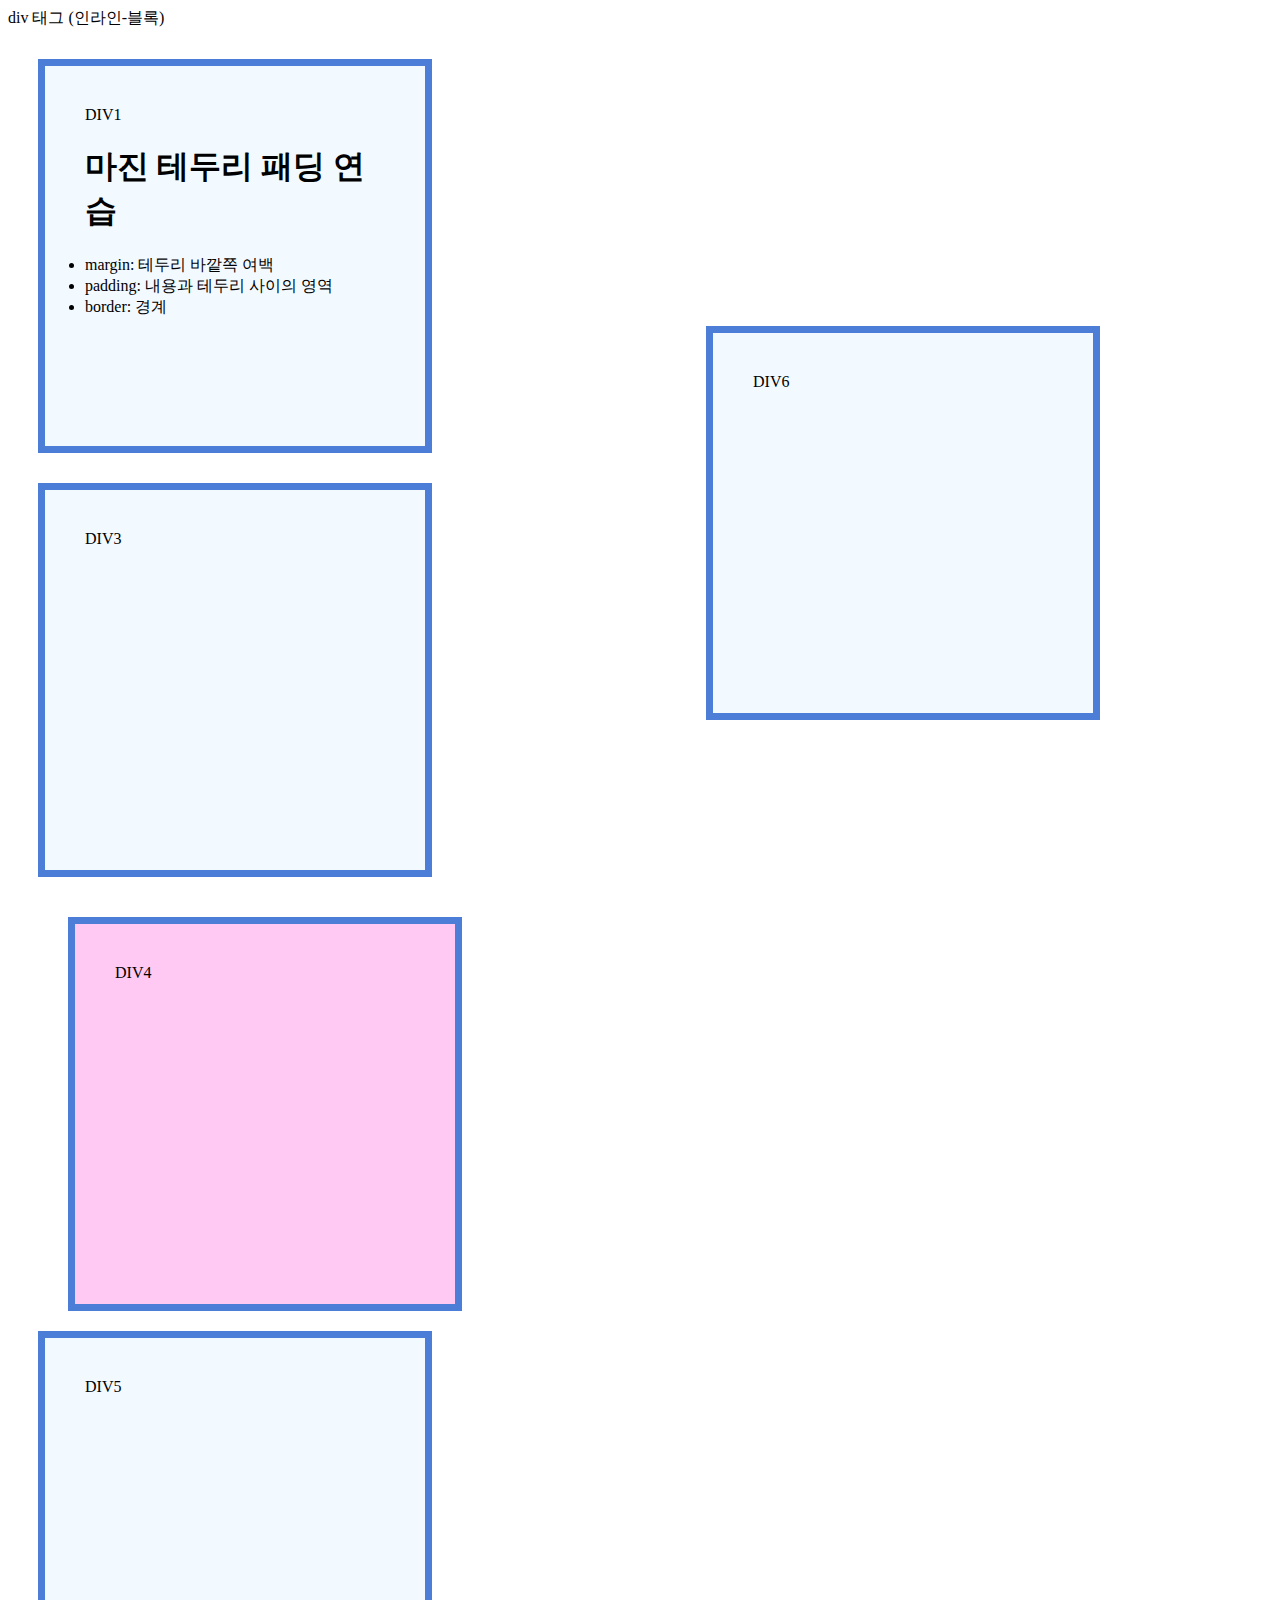
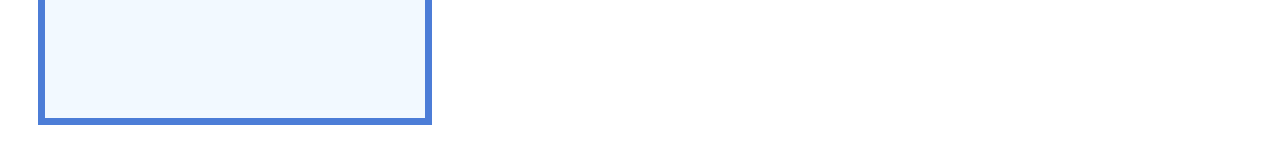
==== index.html @ ce79f5d3 "Add files via upload" ====
<!DOCTYPE html>
<html lang="en">
<head>
    <title>Document</title>
    <style>      
    div
    {
    background-color: rgb(242, 249, 255);
    width:300px;
    height: 300px;
    padding:40px;
    border: 7px solid #4c7dd7;
    margin: 30px;    
    }
    #n3:hover{opacity: 0.6;}
    
.sub{
        background-color: rgb(255, 201, 244);
    position: relative;
    top: 10px;
    left: 30px;
    }
#fix{
    position: fixed;
    bottom:150px;
    right:150px;
    }
#float{
    position: fixed;
    left:350px; 
    width: 300px;
    height:300px;   
    } 
    </style>
</head>

<body>
    div 태그 (인라인-블록)<br>
    <div>DIV1
        <h1> 마진 테두리 패딩 연습</h1>
        <li>margin: 테두리 바깥쪽 여백
        <li> padding: 내용과 테두리 사이의 영역
        <li> border: 경계
    </div>
    <div style="background-color: yellow;" id="fix">DIV2</div>
    <div id="n3">DIV3</div>
    <div class="sub">DIV4</div>
    <div>DIV5</div>
    <div id="fix">DIV6</div>
    <div id="float">DIV7
        <img src="tws.jpg" alt="tws"> 
    </div>
</body>
</html>
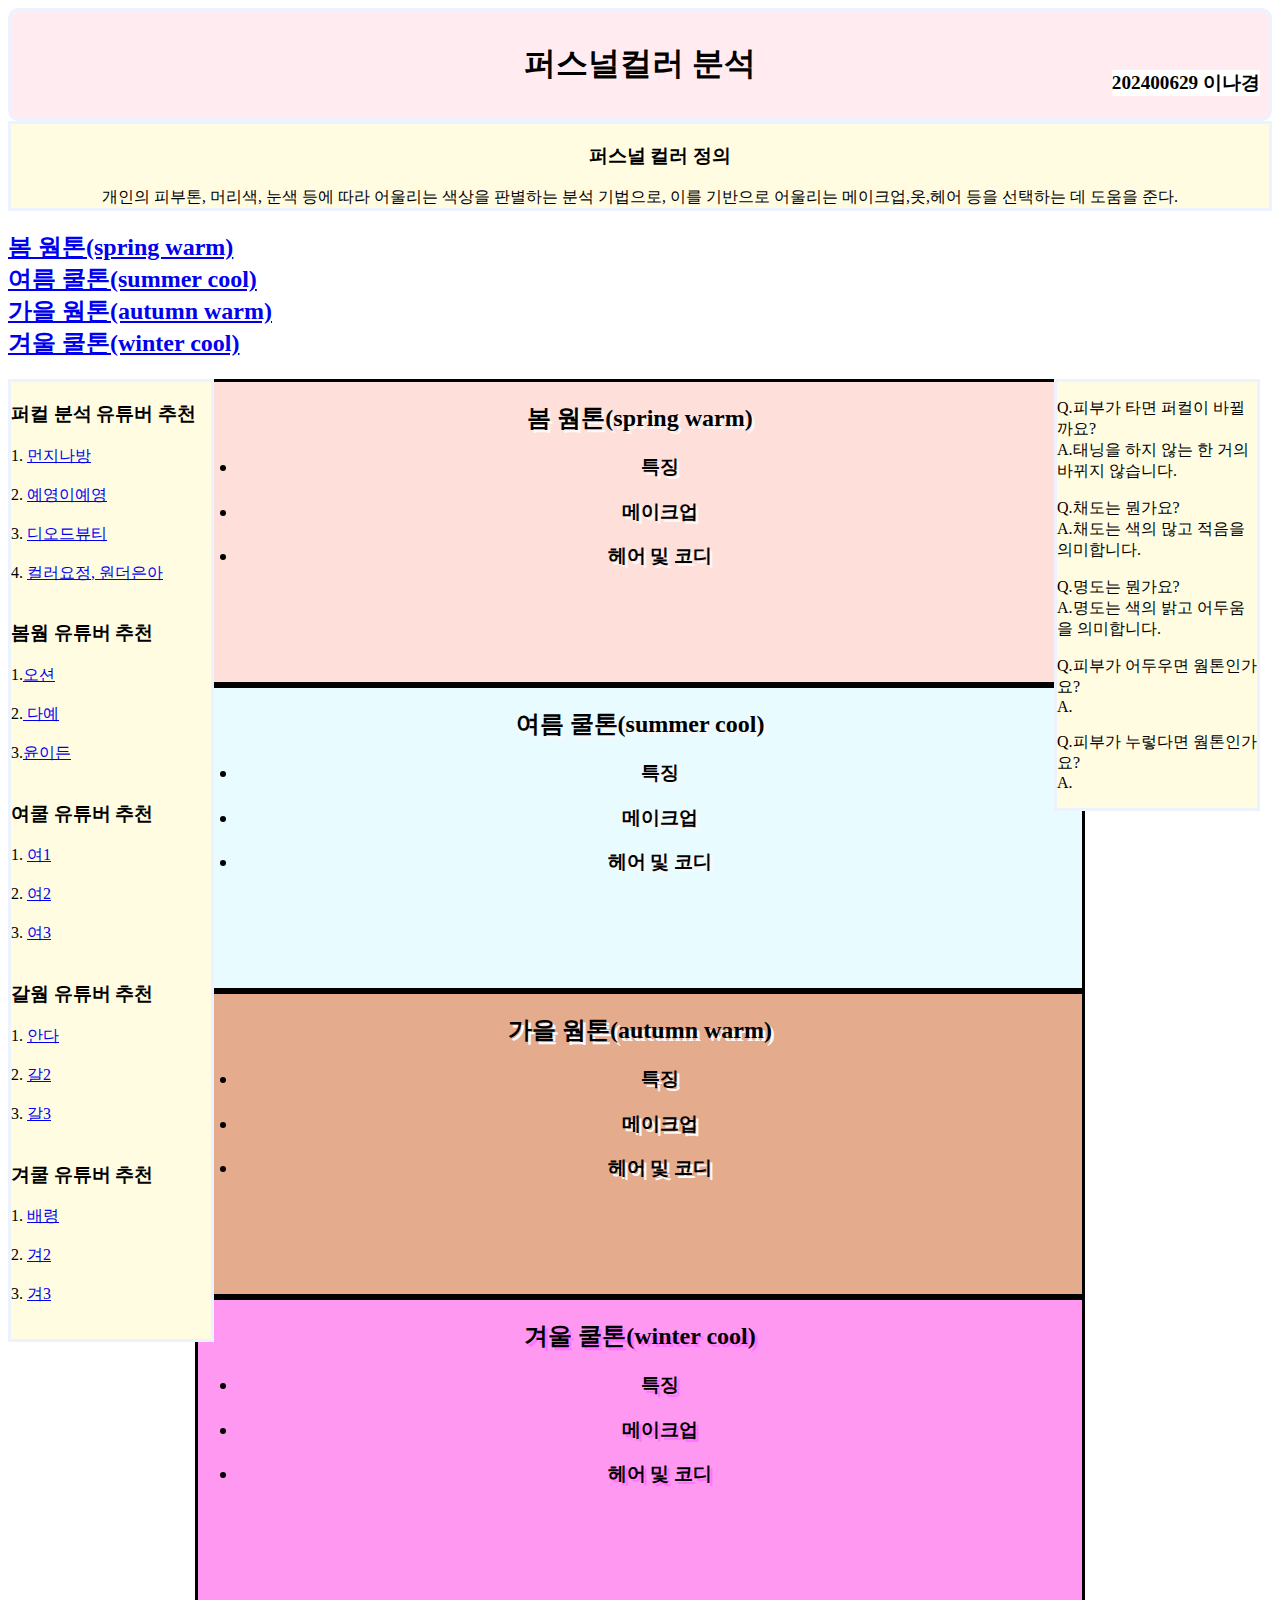
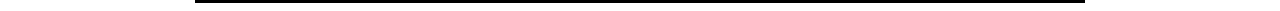
==== commit d6a8a36f: "Add files via upload" ====
--- a/index.html
+++ b/index.html
@@ -1,55 +1,190 @@
 <!DOCTYPE html>
-<html lang="en">
+<html lang="ko">
 <head>
-    <title>Document</title>
-    <style>      
-    div
-    {
-    background-color: rgb(242, 249, 255);
-    width:300px;
-    height: 300px;
-    padding:40px;
-    border: 7px solid #4c7dd7;
-    margin: 30px;    
+    <meta charset="UTF-8">
+    <title>퍼스널컬러별 분석</title>
+    <style>
+
+        #학번이름 {
+                position: absolute;
+                top: 70px;
+                right: 20px;
+                font-size: 1.2em;
+                font-weight: bold;
+                background-color: white;
+            }
+        header {
+            background-color: rgb(255, 235, 240);
+            border: 3px solid rgb(236, 243, 255);
+            color: rgb(0, 0, 0);
+            padding: 10px;
+            text-align: center;
+            border-radius: 10px;
+        }
+            
+        #퍼컬소개{
+        text-align: center;
+        background-color: rgb(255, 252, 225);
+        border: 3px solid rgb(236, 243, 255);
     }
-    #n3:hover{opacity: 0.6;}
-    
-.sub{
-        background-color: rgb(255, 201, 244);
-    position: relative;
-    top: 10px;
-    left: 30px;
+     
+
+    #유튜버{
+        background-color: rgb(255, 252, 225);
+        width: 200px;
+        position: absolute;
+        border: 3px solid rgb(236, 243, 255);
     }
-#fix{
-    position: fixed;
-    bottom:150px;
-    right:150px;
+    #깨알상식{
+        background-color: rgb(255, 252, 225);
+        width: 200px;
+        position: absolute;
+        border: 3px solid rgb(236, 243, 255);
+        right: 20px;
     }
-#float{
-    position: fixed;
-    left:350px; 
-    width: 300px;
-    height:300px;   
-    } 
+    #spring{
+        display: block;
+        width: 70%; 
+        height: 300px;
+        border: 3px solid rgb(0, 0, 0);
+        margin: 0 auto;
+        text-align: center;
+        text-shadow: 3px 3px rgb(250, 248, 248);
+        background-color: rgb(255, 223, 217);
+    }
+
+    #summer{
+        display: block;
+        width: 70%; 
+        height: 300px;
+        border: 3px solid rgb(0, 0, 0);
+        margin: 0 auto;
+        text-align: center;
+        text-shadow: 3px 3px rgb(250, 248, 248);
+        background-color: rgb(232, 251, 255);
+    }
+    #autumn{
+            display: block;
+            width: 70%; 
+        height: 300px;
+            border: 3px solid rgb(0, 0, 0);
+            margin: 0 auto;
+            text-align: center;
+            text-shadow: 3px 3px rgb(250, 248, 248);
+            background-color: rgb(228, 171, 141);
+    }
+    #winter{    
+       display: block;
+       width: 70%; 
+       height: 300px;
+        border: 3px solid rgb(0, 0, 0);
+        margin: 0 auto;
+        text-align: center;
+        text-shadow: 3px 3px rgb(255, 115, 255);
+        background-color: rgb(255, 152, 241);
+    }
     </style>
 </head>
 
 <body>
-    div 태그 (인라인-블록)<br>
-    <div>DIV1
-        <h1> 마진 테두리 패딩 연습</h1>
-        <li>margin: 테두리 바깥쪽 여백
-        <li> padding: 내용과 테두리 사이의 영역
-        <li> border: 경계
-    </div>
-    <div style="background-color: yellow;" id="fix">DIV2</div>
-    <div id="n3">DIV3</div>
-    <div class="sub">DIV4</div>
-    <div>DIV5</div>
-    <div id="fix">DIV6</div>
-    <div id="float">DIV7
-        <img src="tws.jpg" alt="tws"> 
-    </div>
+<header>
+    <h1>퍼스널컬러 분석</h1></div>
+</header>
+<div id="학번이름">202400629 이나경</div>
+<div id="퍼컬소개">
+    <dd>
+        <h3>퍼스널 컬러 정의</h3>
+    </dd>
+    <dt>
+        개인의 피부톤, 머리색, 눈색 등에 따라 어울리는 색상을 판별하는 분석 기법으로, 이를 기반으로 어울리는 메이크업,옷,헤어 등을 선택하는 데 도움을 준다. 
+    </dt>
+</div>
+
+<nav>        
+    <h2>
+        <li><a href="#spring">봄 웜톤(spring warm)</a><br>
+        <li><a href="#summer">여름 쿨톤(summer cool)</a><br> 
+        <li><a href="#autumn">가을 웜톤(autumn warm)</a><br>
+        <li><a href="#winter">겨울 쿨톤(winter cool)</a><br>
+    </h2>
+</nav>
+
+<aside id="깨알상식">
+<p> Q.피부가 타면 퍼컬이 바뀔까요? <br>
+A.태닝을 하지 않는 한 거의 바뀌지 않습니다.</p>
+
+<P>Q.채도는 뭔가요? <br>
+A.채도는 색의 많고 적음을 의미합니다.</P>
+
+<P>Q.명도는 뭔가요?<br>
+    A.명도는 색의 밝고 어두움을 의미합니다.</P>
+    
+    <P>Q.피부가 어두우면 웜톤인가요?<br>
+    A.</P>
+       
+    <P>Q.피부가 누렇다면 웜톤인가요?<br>
+    A.</P>
+                    
+</aside>
+<aside id="유튜버">
+   <p> <h3>퍼컬 분석 유튜버 추천</h3>
+    1. <a href="먼지나방">먼지나방 <br><br></a>
+    2. <a href="예영이예영">예영이예영 <br><br></a>
+    3. <a href="디오드뷰티">디오드뷰티 <br><br></a>
+    4. <a href="컬러요정, 원더은아">컬러요정, 원더은아 <br><br></a>
+
+    <p><h3>봄웜 유튜버 추천</h3>
+    1.<a href="오션">오션  <br><br></a>
+    2.<a href="다예"> 다예<br><br></a>
+    3.<a href="윤이든">윤이든 <br><br></p></a>
+
+    <p><h3>여쿨 유튜버 추천</h3>
+    1. <a href="여1">여1<br><br></a>
+    2. <a href="여2">여2<br><br></a>
+    3. <a href="여3">여3<br><br></p></a>
+
+    <p><h3>갈웜 유튜버 추천</h3>
+    1. <a href="안다">안다<br><br></a>
+    2. <a href="갈2">갈2<br><br></a>
+    3. <a href="갈3">갈3<br><br></p></a>
+
+    <p><h3>겨쿨 유튜버 추천</h3>
+    1. <a href="배령">배령<br><br></a></a>
+    2. <a href="겨2">겨2<br><br></a>
+    3. <a href="겨3">겨3<br><br></p></a>
+</aside>
+<section id="spring">
+    <h2>봄 웜톤(spring warm)</h2>
+    <ul><h3>   
+        <strong><p><li>특징</li> </p> 
+        <p><li>메이크업</li></p>
+        <p><li>헤어 및 코디</li></p>
+    </strong></ul></h3>
+</section>
+<section id="summer">
+    <h2>여름 쿨톤(summer cool)</h2>
+    <ul><h3>   
+        <strong><p><li>특징</li> </p> 
+        <p><li>메이크업</li></p>
+        <p><li>헤어 및 코디</li></p>
+    </strong></ul></h3>
+</section>
+<section id="autumn">
+    <h2>가을 웜톤(autumn warm)</h2>
+    <ul><h3>   
+        <strong><p><li>특징</li> </p> 
+        <p><li>메이크업</li></p>
+        <p><li>헤어 및 코디</li></p>
+    </strong></ul></h3>
+</section>
+<section id="winter">
+    <h2>겨울 쿨톤(winter cool)</h2>
+    <ul><h3>   
+        <strong><p><li>특징</li> </p> 
+        <p><li>메이크업</li></p>
+        <p><li>헤어 및 코디</li></p>
+    </strong></ul></h3>
+</section>
 </body>
 </html>
 
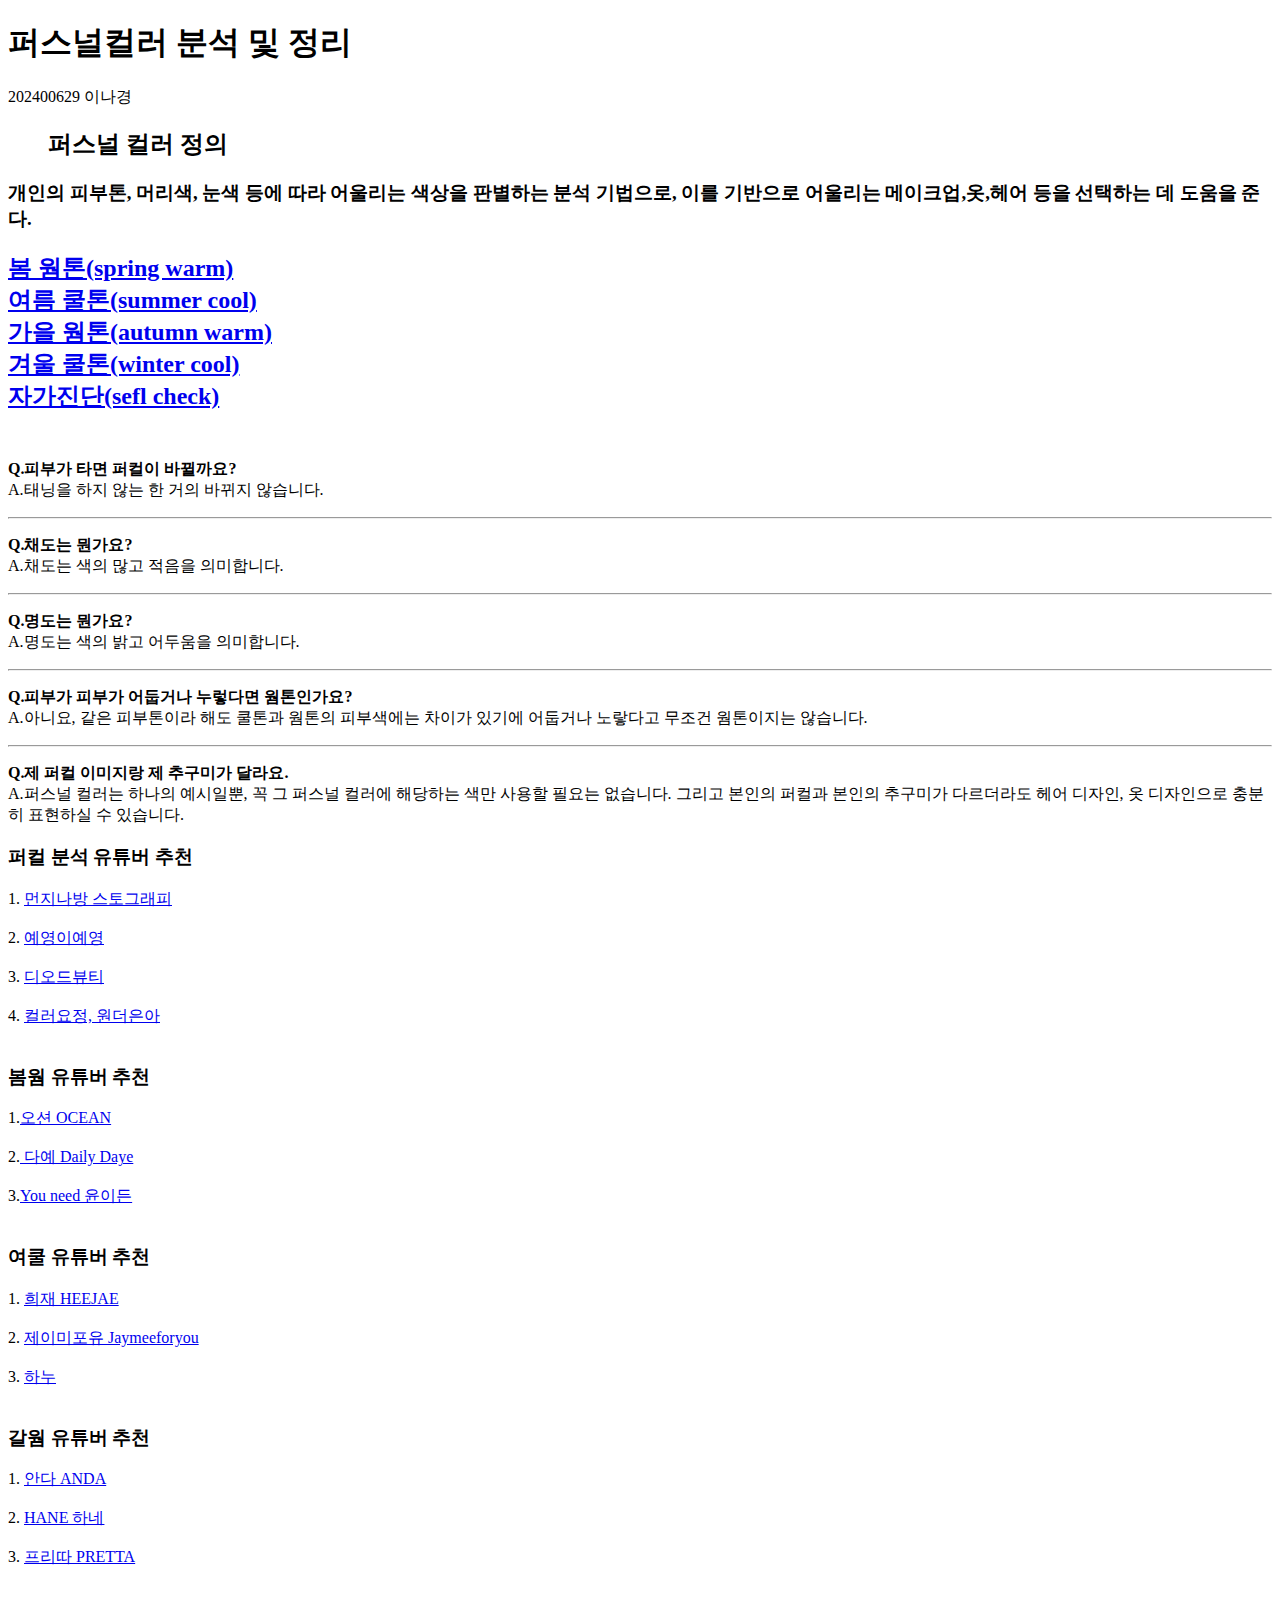
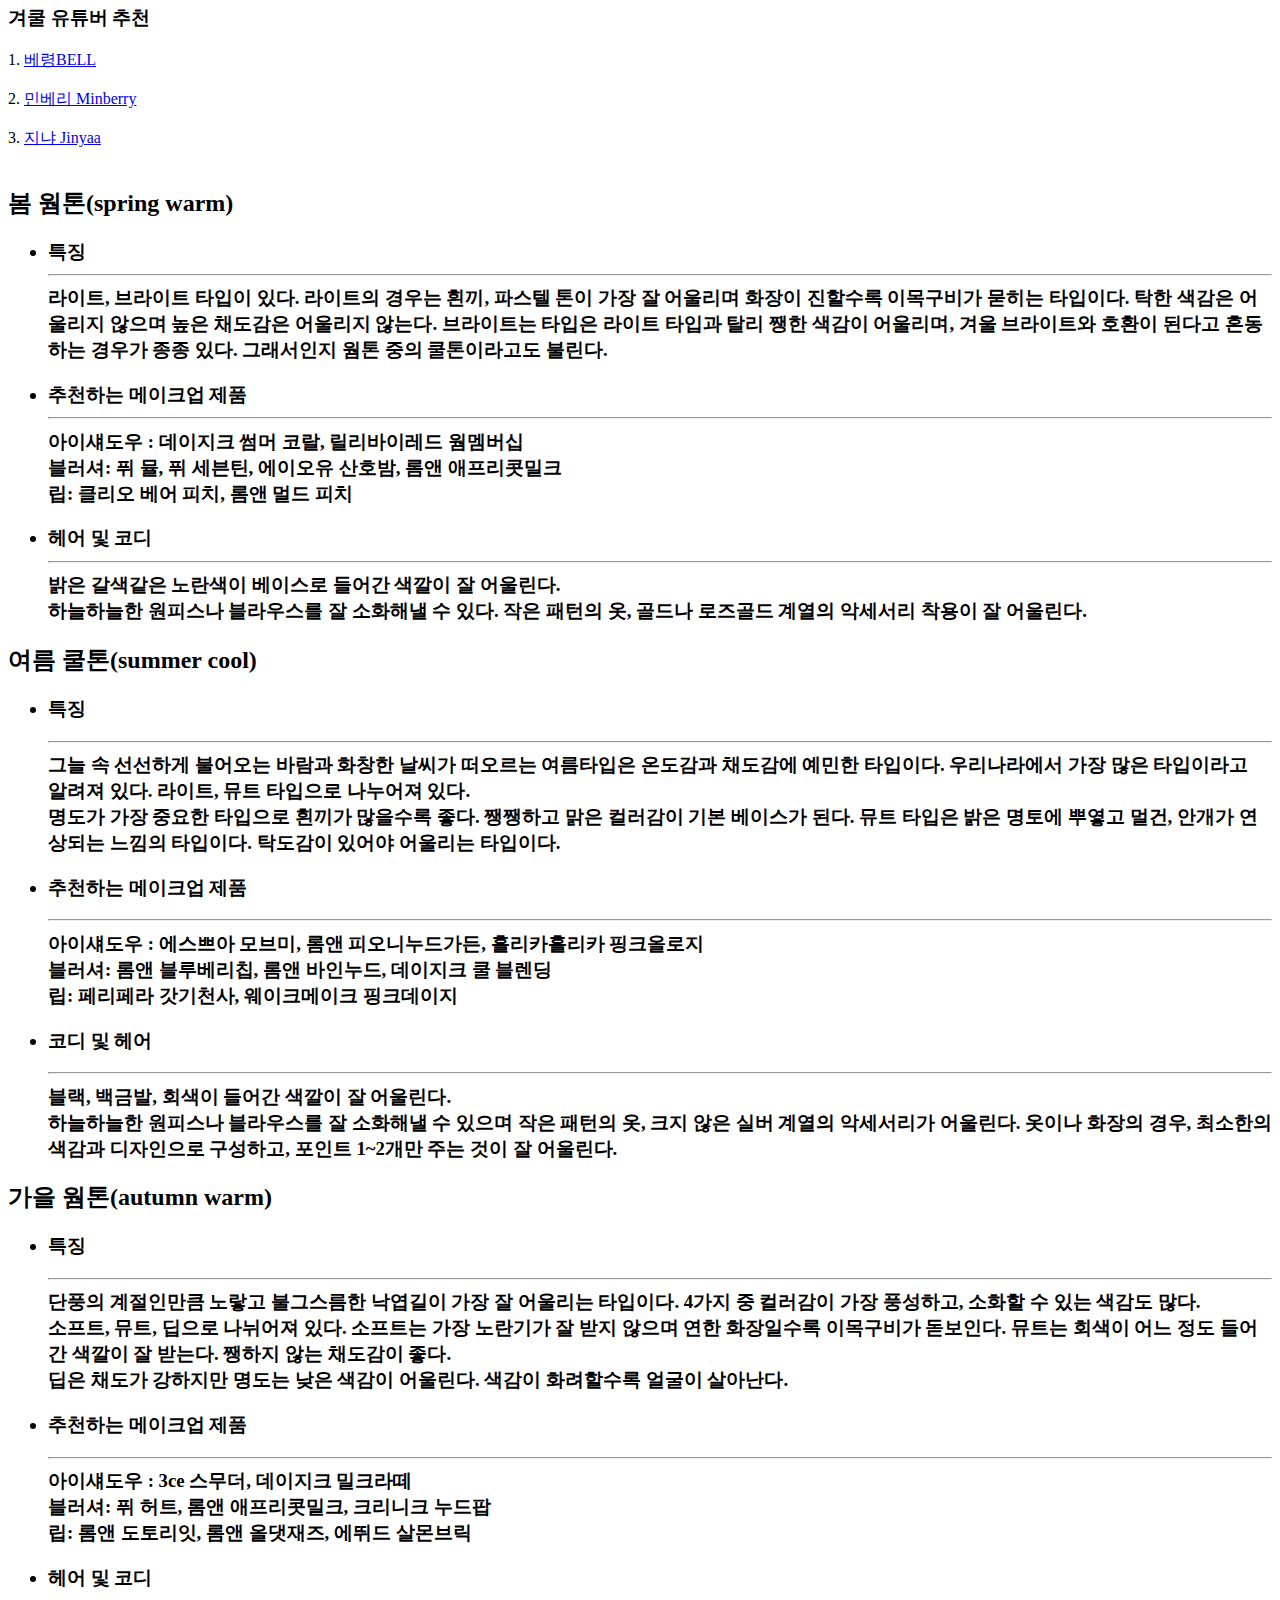
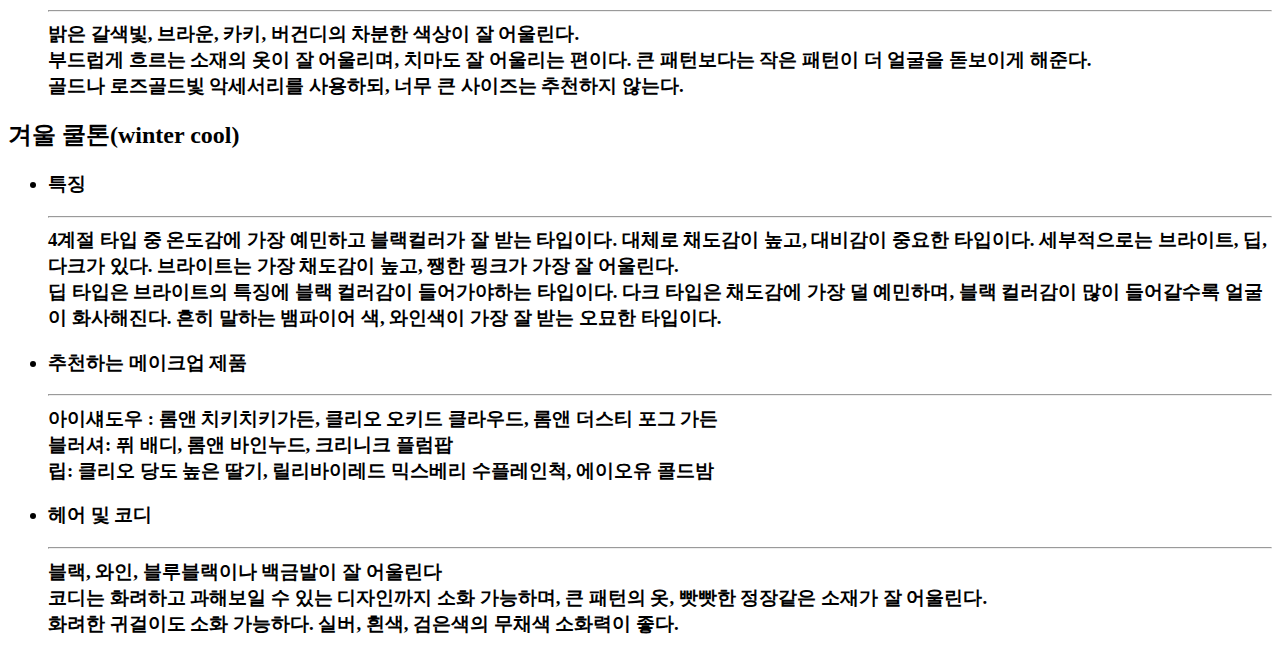
==== commit 222a2570: "Add files via upload" ====
--- a/index.html
+++ b/index.html
@@ -1,190 +1,153 @@
+
 <!DOCTYPE html>
 <html lang="ko">
 <head>
     <meta charset="UTF-8">
     <title>퍼스널컬러별 분석</title>
-    <style>
-
-        #학번이름 {
-                position: absolute;
-                top: 70px;
-                right: 20px;
-                font-size: 1.2em;
-                font-weight: bold;
-                background-color: white;
-            }
-        header {
-            background-color: rgb(255, 235, 240);
-            border: 3px solid rgb(236, 243, 255);
-            color: rgb(0, 0, 0);
-            padding: 10px;
-            text-align: center;
-            border-radius: 10px;
-        }
-            
-        #퍼컬소개{
-        text-align: center;
-        background-color: rgb(255, 252, 225);
-        border: 3px solid rgb(236, 243, 255);
-    }
-     
-
-    #유튜버{
-        background-color: rgb(255, 252, 225);
-        width: 200px;
-        position: absolute;
-        border: 3px solid rgb(236, 243, 255);
-    }
-    #깨알상식{
-        background-color: rgb(255, 252, 225);
-        width: 200px;
-        position: absolute;
-        border: 3px solid rgb(236, 243, 255);
-        right: 20px;
-    }
-    #spring{
-        display: block;
-        width: 70%; 
-        height: 300px;
-        border: 3px solid rgb(0, 0, 0);
-        margin: 0 auto;
-        text-align: center;
-        text-shadow: 3px 3px rgb(250, 248, 248);
-        background-color: rgb(255, 223, 217);
-    }
-
-    #summer{
-        display: block;
-        width: 70%; 
-        height: 300px;
-        border: 3px solid rgb(0, 0, 0);
-        margin: 0 auto;
-        text-align: center;
-        text-shadow: 3px 3px rgb(250, 248, 248);
-        background-color: rgb(232, 251, 255);
-    }
-    #autumn{
-            display: block;
-            width: 70%; 
-        height: 300px;
-            border: 3px solid rgb(0, 0, 0);
-            margin: 0 auto;
-            text-align: center;
-            text-shadow: 3px 3px rgb(250, 248, 248);
-            background-color: rgb(228, 171, 141);
-    }
-    #winter{    
-       display: block;
-       width: 70%; 
-       height: 300px;
-        border: 3px solid rgb(0, 0, 0);
-        margin: 0 auto;
-        text-align: center;
-        text-shadow: 3px 3px rgb(255, 115, 255);
-        background-color: rgb(255, 152, 241);
-    }
-    </style>
+<link rel="stylesheet" href="style.css" >
 </head>
-
 <body>
+    <script>
+        alert("자가진단 테스트 먼저 진행한 후, 퍼스널컬러별 내용을 확인해주세요.")
+    </script>
 <header>
-    <h1>퍼스널컬러 분석</h1></div>
+    <h1>퍼스널컬러 분석 및 정리</h1></div>
 </header>
 <div id="학번이름">202400629 이나경</div>
 <div id="퍼컬소개">
     <dd>
-        <h3>퍼스널 컬러 정의</h3>
+        <h2>퍼스널 컬러 정의</h2>
     </dd>
     <dt>
-        개인의 피부톤, 머리색, 눈색 등에 따라 어울리는 색상을 판별하는 분석 기법으로, 이를 기반으로 어울리는 메이크업,옷,헤어 등을 선택하는 데 도움을 준다. 
+        <h3>개인의 피부톤, 머리색, 눈색 등에 따라 어울리는 색상을 판별하는 분석 기법으로, 
+            이를 기반으로 어울리는 메이크업,옷,헤어 등을 선택하는 데 도움을 준다. </h3>
     </dt>
 </div>
-
 <nav>        
     <h2>
         <li><a href="#spring">봄 웜톤(spring warm)</a><br>
         <li><a href="#summer">여름 쿨톤(summer cool)</a><br> 
         <li><a href="#autumn">가을 웜톤(autumn warm)</a><br>
         <li><a href="#winter">겨울 쿨톤(winter cool)</a><br>
+        <li><a href="자가진단.html">자가진단(sefl check)</a><br>
+        </a><br>
+
     </h2>
 </nav>
+<aside id="깨알상식">
+<p> <b>Q.피부가 타면 퍼컬이 바뀔까요?</b><br>
+A.태닝을 하지 않는 한 거의 바뀌지 않습니다.</p><hr>
 
-<aside id="깨알상식">
-<p> Q.피부가 타면 퍼컬이 바뀔까요? <br>
-A.태닝을 하지 않는 한 거의 바뀌지 않습니다.</p>
+<P><b>Q.채도는 뭔가요?</b><br>
+A.채도는 색의 많고 적음을 의미합니다.</P><hr>
 
-<P>Q.채도는 뭔가요? <br>
-A.채도는 색의 많고 적음을 의미합니다.</P>
-
-<P>Q.명도는 뭔가요?<br>
-    A.명도는 색의 밝고 어두움을 의미합니다.</P>
+<P><b>Q.명도는 뭔가요?</b><br>
+    A.명도는 색의 밝고 어두움을 의미합니다.</P><hr>
     
-    <P>Q.피부가 어두우면 웜톤인가요?<br>
-    A.</P>
-       
-    <P>Q.피부가 누렇다면 웜톤인가요?<br>
-    A.</P>
-                    
-</aside>
+<P><b>Q.피부가 피부가 어둡거나 누렇다면 웜톤인가요?</b><br>
+    A.아니요, 같은 피부톤이라 해도 쿨톤과 웜톤의 피부색에는 차이가 있기에 어둡거나 노랗다고 무조건 웜톤이지는 않습니다. </P>
+       <hr>
+<P><b>Q.제 퍼컬 이미지랑 제 추구미가 달라요.</b><br>
+    A.퍼스널 컬러는 하나의 예시일뿐, 꼭 그 퍼스널 컬러에 해당하는 색만 사용할 필요는 없습니다. 
+    그리고 본인의 퍼컬과 본인의 추구미가 다르더라도 헤어 디자인, 옷 디자인으로 충분히 표현하실 수 있습니다.  
+</P>       
+</aside>   
 <aside id="유튜버">
    <p> <h3>퍼컬 분석 유튜버 추천</h3>
-    1. <a href="먼지나방">먼지나방 <br><br></a>
-    2. <a href="예영이예영">예영이예영 <br><br></a>
-    3. <a href="디오드뷰티">디오드뷰티 <br><br></a>
-    4. <a href="컬러요정, 원더은아">컬러요정, 원더은아 <br><br></a>
+    1. <a href="https://www.youtube.com/@dustmothstg">먼지나방 스토그래피 <br><br></a>
+    2. <a href="https://www.youtube.com/@yeyoung">예영이예영 <br><br></a>
+    3. <a href="https://www.youtube.com/@%EB%94%94%EC%98%A4%EB%93%9C%EB%B7%B0%ED%8B%B0">디오드뷰티 <br><br></a>
+    4. <a href="https://www.youtube.com/@wonder_eunah">컬러요정, 원더은아 <br><br></a>
 
     <p><h3>봄웜 유튜버 추천</h3>
-    1.<a href="오션">오션  <br><br></a>
-    2.<a href="다예"> 다예<br><br></a>
-    3.<a href="윤이든">윤이든 <br><br></p></a>
+    1.<a href="https://www.youtube.com/@ocean_beauty">오션 OCEAN<br><br></a>
+    2.<a href="https://www.youtube.com/@DailyDaye"> 다예 Daily Daye<br><br></a>
+    3.<a href="https://www.youtube.com/@you_needn">You need 윤이든<br><br></p></a>
 
     <p><h3>여쿨 유튜버 추천</h3>
-    1. <a href="여1">여1<br><br></a>
-    2. <a href="여2">여2<br><br></a>
-    3. <a href="여3">여3<br><br></p></a>
+    1. <a href="https://www.youtube.com/@heejaebaby">희재 HEEJAE<br><br></a>
+    2. <a href="https://www.youtube.com/@jaymeeforyou">제이미포유 Jaymeeforyou<br><br></a>
+    3. <a href="https://www.youtube.com/@ourdays">하누<br><br></p></a>
 
     <p><h3>갈웜 유튜버 추천</h3>
-    1. <a href="안다">안다<br><br></a>
-    2. <a href="갈2">갈2<br><br></a>
-    3. <a href="갈3">갈3<br><br></p></a>
+    1. <a href="https://www.youtube.com/@ANDA">안다 ANDA<br><br></a>
+    2. <a href="https://www.youtube.com/@hane55">HANE 하네<br><br></a>
+    3. <a href="https://www.youtube.com/@pretta1006">프리따 PRETTA<br><br></p></a>
 
     <p><h3>겨쿨 유튜버 추천</h3>
-    1. <a href="배령">배령<br><br></a></a>
-    2. <a href="겨2">겨2<br><br></a>
-    3. <a href="겨3">겨3<br><br></p></a>
+    1. <a href="https://www.youtube.com/@beryoung0_0">베령BELL<br><br></a></a>
+    2. <a href="https://www.youtube.com/@Minberrrry">민베리 Minberry<br><br></a>
+    3. <a href="https://www.youtube.com/@Jinyaa">지냐 Jinyaa<br><br></p></a>
 </aside>
 <section id="spring">
     <h2>봄 웜톤(spring warm)</h2>
     <ul><h3>   
-        <strong><p><li>특징</li> </p> 
-        <p><li>메이크업</li></p>
-        <p><li>헤어 및 코디</li></p>
+        <p><strong><li>특징</li></strong> <hr>
+            라이트, 브라이트 타입이 있다. 라이트의 경우는 흰끼, 파스텔 톤이 가장 잘 어울리며 화장이 진할수록 이목구비가 묻히는 타입이다. 탁한 색감은 어울리지 않으며 높은 채도감은 어울리지 않는다. 브라이트는 타입은 라이트 타입과 탈리 쨍한 색감이 어울리며,
+             겨울 브라이트와 호환이 된다고 혼동하는 경우가 종종 있다. 그래서인지 웜톤 중의 쿨톤이라고도 불린다.  </p> 
+        <p><li>추천하는 메이크업 제품</li><hr>
+            아이섀도우 : 데이지크 썸머 코랄, 릴리바이레드 웜멤버십 <br>
+블러셔: 퓌 뮬, 퓌 세븐틴, 에이오유 산호밤, 롬앤 애프리콧밀크 <br>
+립: 클리오 베어 피치, 롬앤 멀드 피치 
+        </p>
+        <p><li>헤어 및 코디</li><hr>
+            밝은 갈색같은 노란색이 베이스로 들어간 색깔이 잘 어울린다.  <br>
+            하늘하늘한 원피스나 블라우스를 잘 소화해낼 수 있다. 작은 패턴의 옷, 골드나 로즈골드 계열의 악세서리 착용이 잘 어울린다.  
+    
+        </p>
+       
     </strong></ul></h3>
 </section>
 <section id="summer">
     <h2>여름 쿨톤(summer cool)</h2>
     <ul><h3>   
-        <strong><p><li>특징</li> </p> 
-        <p><li>메이크업</li></p>
-        <p><li>헤어 및 코디</li></p>
+        <strong><p><li>특징</li> </p> <hr> 
+            그늘 속 선선하게 불어오는 바람과 화창한 날씨가 떠오르는 여름타입은 온도감과 채도감에 예민한 타입이다. 
+    우리나라에서 가장 많은 타입이라고 알려져 있다. 라이트, 뮤트 타입으로 나누어져 있다. <br>
+    명도가 가장 중요한 타입으로 흰끼가 많을수록 좋다. 
+    쨍쨍하고 맑은 컬러감이 기본 베이스가 된다. 뮤트 타입은 밝은 명토에 뿌옇고 멀건, 안개가 연상되는 느낌의 타입이다. 
+    탁도감이 있어야 어울리는 타입이다.
+        <p><li>추천하는 메이크업 제품</li></p><hr>
+        아이섀도우 : 에스쁘아 모브미, 롬앤 피오니누드가든, 홀리카홀리카 핑크올로지 <br>
+블러셔: 롬앤 블루베리칩, 롬앤 바인누드, 데이지크 쿨 블렌딩<br>
+립: 페리페라 갓기천사, 웨이크메이크 핑크데이지<br>
+        <p><li>코디 및 헤어</li></p><hr>
+        블랙, 백금발, 회색이 들어간 색깔이 잘 어울린다. <br>
+        하늘하늘한 원피스나 블라우스를 잘 소화해낼 수 있으며 작은 패턴의 옷, 크지 않은 실버 계열의 악세서리가 어울린다. 옷이나 화장의 경우, 최소한의 색감과 디자인으로 구성하고, 포인트 1~2개만 주는 것이 잘 어울린다. 
     </strong></ul></h3>
 </section>
 <section id="autumn">
     <h2>가을 웜톤(autumn warm)</h2>
     <ul><h3>   
-        <strong><p><li>특징</li> </p> 
-        <p><li>메이크업</li></p>
-        <p><li>헤어 및 코디</li></p>
+        <strong><p><li>특징</li> </p> <hr>
+            단풍의 계절인만큼 노랗고 불그스름한 낙엽길이 가장 잘 어울리는 타입이다. 4가지 중 컬러감이 가장 풍성하고, 소화할 수 있는 색감도 많다. 
+            <br> 소프트, 뮤트, 딥으로 나뉘어져 있다. 소프트는 가장 노란기가 잘 받지 않으며 연한 화장일수록 이목구비가 돋보인다. 
+            뮤트는 회색이 어느 정도 들어간 색깔이 잘 받는다. 쨍하지 않는 채도감이 좋다. <br>딥은 채도가 강하지만 명도는 낮은 색감이 어울린다. 색감이 화려할수록 얼굴이 살아난다. 
+        <p><li>추천하는 메이크업 제품</li></p><hr>
+        아이섀도우 : 3ce 스무더, 데이지크 밀크라떼 <br>
+블러셔: 퓌 허트, 롬앤 애프리콧밀크, 크리니크 누드팝<br>
+립: 롬앤 도토리잇, 롬앤 올댓재즈, 에뛰드 살몬브릭<br>
+        <p><li>헤어 및 코디</li></p><hr>
+        밝은 갈색빛, 브라운, 카키, 버건디의 차분한 색상이 잘 어울린다.  <br>
+        부드럽게 흐르는 소재의 옷이 잘 어울리며, 치마도 잘 어울리는 편이다. 큰 패턴보다는 작은 패턴이 더 얼굴을 돋보이게 해준다. <br>
+        골드나 로즈골드빛 악세서리를 사용하되, 너무 큰 사이즈는 추천하지 않는다. 
     </strong></ul></h3>
 </section>
 <section id="winter">
     <h2>겨울 쿨톤(winter cool)</h2>
     <ul><h3>   
-        <strong><p><li>특징</li> </p> 
-        <p><li>메이크업</li></p>
-        <p><li>헤어 및 코디</li></p>
+        <strong><p><li>특징</li> </p> <hr>
+            4계절 타입 중 온도감에 가장 예민하고 블랙컬러가 잘 받는 타입이다. 대체로 채도감이 높고, 대비감이 중요한 타입이다. 세부적으로는 브라이트, 딥, 다크가 있다. 브라이트는 가장 채도감이 높고, 쨍한 핑크가 가장 잘 어울린다. 
+            <br>딥 타입은 브라이트의 특징에 블랙 컬러감이 들어가야하는 타입이다. 다크 타입은 채도감에 가장 덜 예민하며, 블랙 컬러감이 많이 들어갈수록 얼굴이 화사해진다. 흔히 말하는 뱀파이어 색, 와인색이 가장 잘 받는 오묘한 타입이다. 
+        <p><li>추천하는 메이크업 제품</li></p><hr>
+        아이섀도우 : 롬앤 치키치키가든, 클리오 오키드 클라우드, 롬앤 더스티 포그 가든<br>
+        블러셔: 퓌 배디, 롬앤 바인누드, 크리니크 플럼팝<br>
+        립: 클리오 당도 높은 딸기, 릴리바이레드 믹스베리 수플레인척, 에이오유 콜드밤
+        <p><li>헤어 및 코디</li></p><hr>
+블랙, 와인, 블루블랙이나 백금발이 잘 어울린다 <br>
+코디는 화려하고 과해보일 수 있는 디자인까지 소화 가능하며, 큰 패턴의 옷, 빳빳한 정장같은 소재가 잘 어울린다. <br>
+화려한 귀걸이도 소화 가능하다. 실버, 흰색, 검은색의 무채색 소화력이 좋다. 
     </strong></ul></h3>
 </section>
 </body>
-</html>
-
+</html>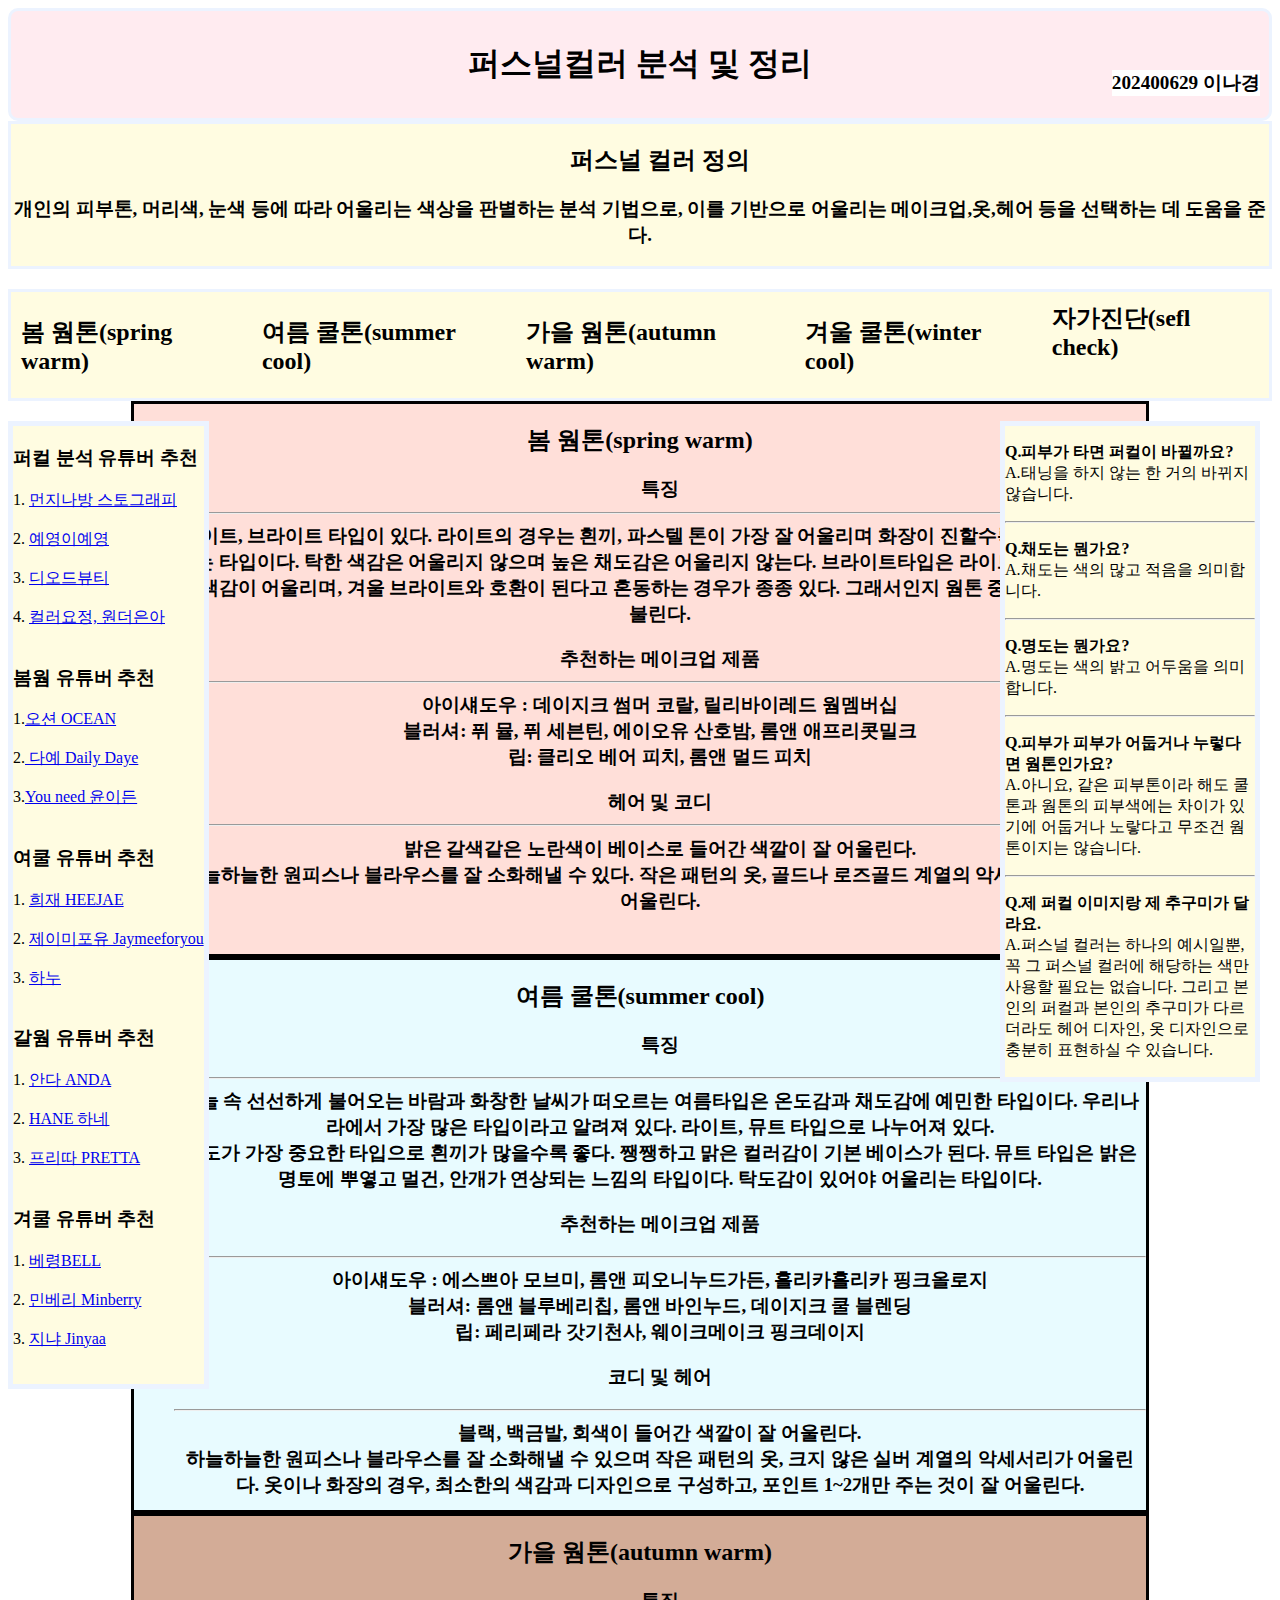
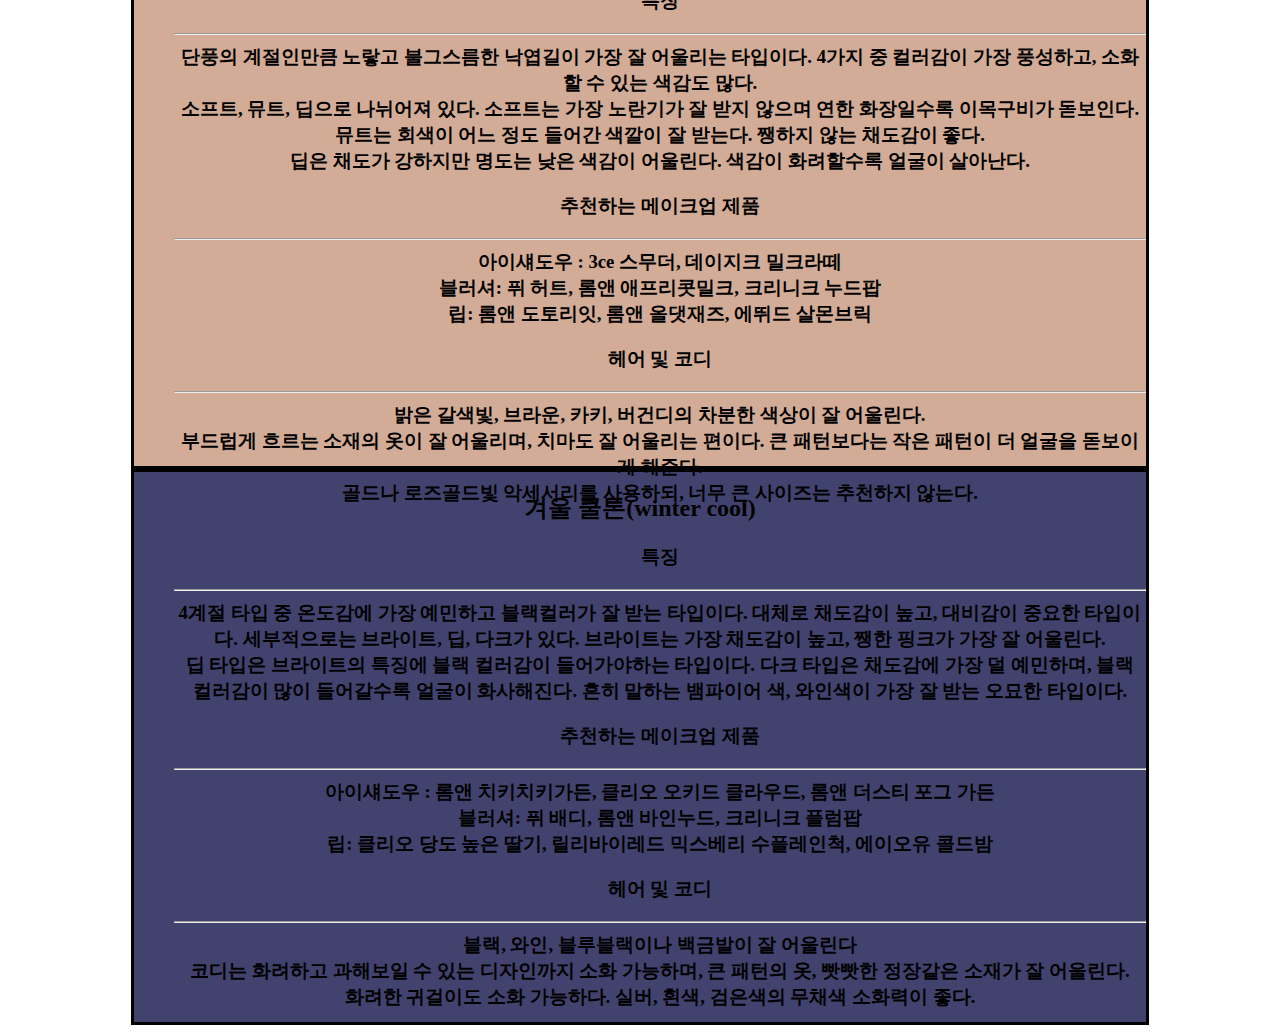
==== commit c36dca56: "Add files via upload" ====
--- a/index.html
+++ b/index.html
@@ -83,7 +83,7 @@
     <h2>봄 웜톤(spring warm)</h2>
     <ul><h3>   
         <p><strong><li>특징</li></strong> <hr>
-            라이트, 브라이트 타입이 있다. 라이트의 경우는 흰끼, 파스텔 톤이 가장 잘 어울리며 화장이 진할수록 이목구비가 묻히는 타입이다. 탁한 색감은 어울리지 않으며 높은 채도감은 어울리지 않는다. 브라이트는 타입은 라이트 타입과 탈리 쨍한 색감이 어울리며,
+            라이트, 브라이트 타입이 있다. 라이트의 경우는 흰끼, 파스텔 톤이 가장 잘 어울리며 화장이 진할수록 이목구비가 묻히는 타입이다. 탁한 색감은 어울리지 않으며 높은 채도감은 어울리지 않는다. 브라이트타입은 라이트 타입과 탈리 쨍한 색감이 어울리며,
              겨울 브라이트와 호환이 된다고 혼동하는 경우가 종종 있다. 그래서인지 웜톤 중의 쿨톤이라고도 불린다.  </p> 
         <p><li>추천하는 메이크업 제품</li><hr>
             아이섀도우 : 데이지크 썸머 코랄, 릴리바이레드 웜멤버십 <br>
--- a/style.css
+++ b/style.css
@@ -0,0 +1,87 @@
+
+    #학번이름 {
+                position: absolute;
+                top: 70px;
+                right: 20px;
+                font-size: 1.2em;
+                font-weight: bold;
+                background-color: white;
+            }
+    header {
+            background-color: rgb(255, 235, 240);
+            border: 3px solid rgb(236, 243, 255);
+            color: rgb(0, 0, 0);
+            padding: 10px;
+            text-align: center;
+            border-radius: 10px;
+        }          
+    #퍼컬소개{
+        text-align: center;
+        background-color: rgb(255, 252, 225);
+        border: 3px solid rgb(236, 243, 255);
+    }
+    #유튜버{
+        margin-top: 20px;
+        background-color: rgb(255, 252, 225);
+        width: 250;
+        position: absolute;
+        border: 5px solid rgb(236, 243, 255);
+    }
+    #깨알상식{
+        margin-top: 20px;
+        background-color: rgb(255, 252, 225);
+        width: 250px;
+        position: absolute;
+        border: 5px solid rgb(236, 243, 255);
+        right: 20px;
+    }
+    ul {
+    list-style-type: none;  /* 리스트 항목의 기호 제거 */
+    }
+    section{
+    
+        display: block;
+        width: 80%; 
+        height: 550px;
+        border: 3px solid rgb(0, 0, 0);
+        margin: 0 auto;
+        text-align: center;
+    }
+    #spring{
+        background-color: rgb(255, 223, 217);
+    }
+    #summer{
+        background-color: rgb(232, 251, 255);
+    }
+    #autumn{
+        background-color: rgb(211, 172, 151);
+    }
+    #winter{    
+        background-color: rgb(66, 66, 111);
+    }
+    nav {
+        display: flex;
+        background-color: rgb(255, 252, 225);
+        border: 3px solid rgb(236, 243, 255);
+        padding: 10px;
+        margin-top: 20px;
+    }
+    nav h2 {
+        display: flex;
+        gap: 20px;
+        padding: 0;
+        margin: 0;
+        justify-content: space-around;
+        align-items: center;
+        width: 100%; 
+    }
+    nav h2 li {
+        display: inline-block;
+    }
+    nav h2 li a {
+        text-decoration: none;
+        color: black;
+    }
+    nav h2 li a:hover {
+        color: rgb(255, 115, 255);
+    }